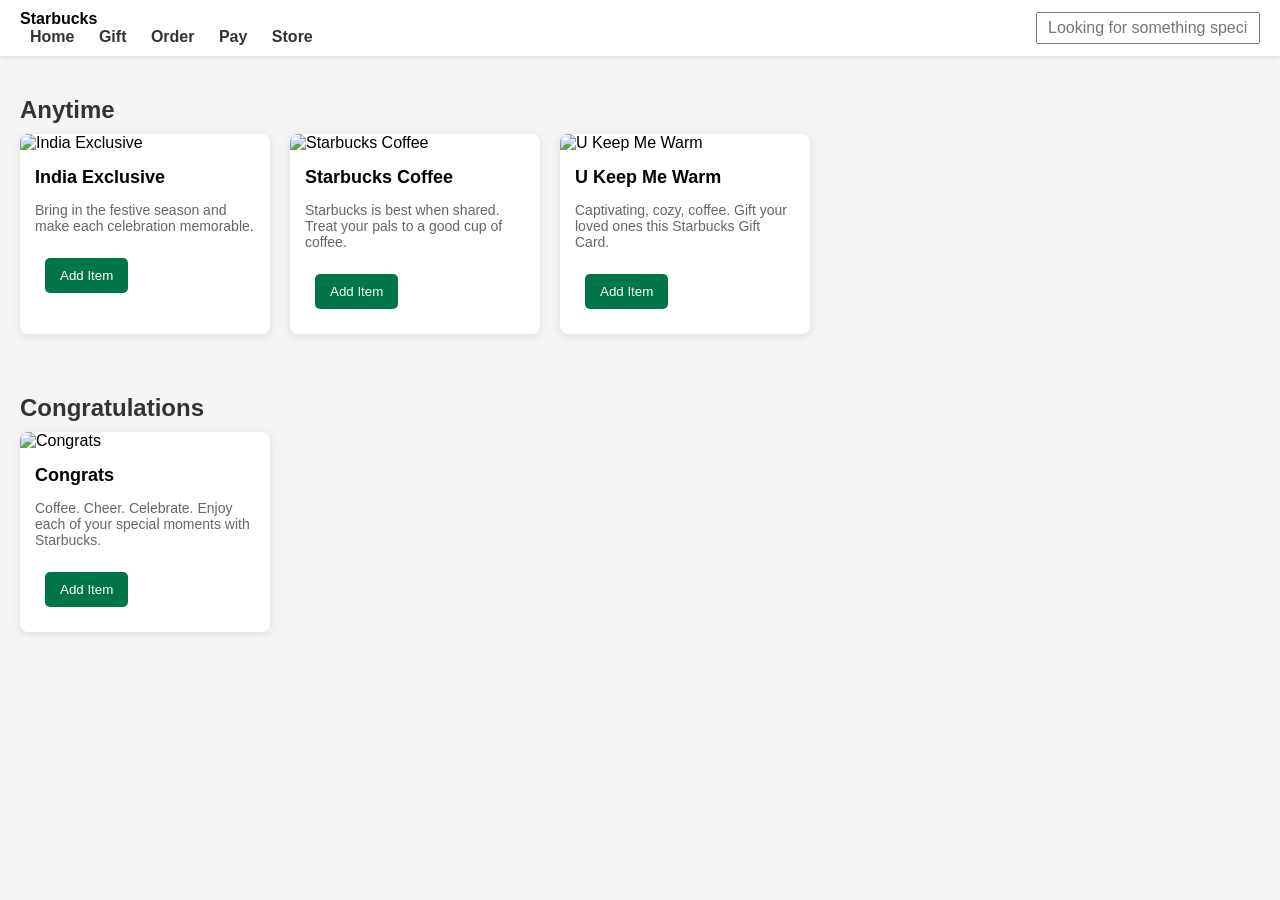
==== Reward.html @ f1b382c6 "Add Reward.html and update index.html & style.css & script.js" ====
<!DOCTYPE html><html lang="en">
<head>
  <meta charset="UTF-8" />
  <meta name="viewport" content="width=device-width, initial-scale=1.0" />
  <title>Starbucks Gift Cards</title>
  <link rel="stylesheet" href="style.css">
</head>
<body>
  <header>
    <div>
      <strong>Starbucks</strong>
      <nav>
        <a href="#">Home</a>
        <a href="#">Gift</a>
        <a href="#">Order</a>
        <a href="#">Pay</a>
        <a href="#">Store</a>
      </nav>
    </div>
    <input class="search" type="text" placeholder="Looking for something specific?">
  </header>  <div class="section">
    <h2>Anytime</h2>
    <div class="card-row">
      <div class="card">
        <img src="https://content-prod-live.cert.starbucks.com/binary/v2/asset/137-79276.jpg" alt="India Exclusive">
        <div class="card-content">
          <h3>India Exclusive</h3>
          <p>Bring in the festive season and make each celebration memorable.</p>
          <button class="add-button">Add Item</button>
        </div>
      </div><div class="card">
    <img src="https://content-prod-live.cert.starbucks.com/binary/v2/asset/137-79636.jpg" alt="Starbucks Coffee">
    <div class="card-content">
      <h3>Starbucks Coffee</h3>
      <p>Starbucks is best when shared. Treat your pals to a good cup of coffee.</p>
      <button class="add-button">Add Item</button>
    </div>
  </div>

  <div class="card">
    <img src="https://content-prod-live.cert.starbucks.com/binary/v2/asset/137-79549.jpg" alt="U Keep Me Warm">
    <div class="card-content">
      <h3>U Keep Me Warm</h3>
      <p>Captivating, cozy, coffee. Gift your loved ones this Starbucks Gift Card.</p>
      <button class="add-button">Add Item</button>
    </div>
  </div>
</div>

  </div>  <div class="section">
    <h2>Congratulations</h2>
    <div class="card-row">
      <div class="card">
        <img src="https://content-prod-live.cert.starbucks.com/binary/v2/asset/137-79279.jpg" alt="Congrats">
        <div class="card-content">
          <h3>Congrats</h3>
          <p>Coffee. Cheer. Celebrate. Enjoy each of your special moments with Starbucks.</p>
          <button class="add-button">Add Item</button>
        </div>
      </div>
    </div>
  </div>
</body>
</html>
---- style.css ----
body {
  font-family: Arial, sans-serif;
  margin: 0;
  background: #f5f5f5;
}
header {
  background: #fff;
  padding: 10px 20px;
  box-shadow: 0 2px 4px rgba(0,0,0,0.1);
  display: flex;
  align-items: center;
  justify-content: space-between;
}
header nav a {
  margin: 0 10px;
  text-decoration: none;
  color: #333;
  font-weight: bold;
}
.search {
  padding: 5px 10px;
  font-size: 16px;
}
.section {
  padding: 20px;
}
h2 {
  margin-bottom: 10px;
  color: #333;
}
.card-row {
  display: flex;
  flex-wrap: wrap;
  gap: 20px;
}
.card {
  background: white;
  border-radius: 8px;
  width: 250px;
  box-shadow: 0 2px 8px rgba(0, 0, 0, 0.1);
  overflow: hidden;
}
.card img {
  width: 100%;
  height: 150px;
  object-fit: cover;
}
.card-content {
  padding: 15px;
}
.card-content h3 {
  margin: 0 0 10px;
  font-size: 18px;
}
.card-content p {
  font-size: 14px;
  color: #666;
}
.add-button {
  background: #00754a;
  color: white;
  border: none;
  padding: 10px 15px;
  margin: 10px;
  border-radius: 5px;
  cursor: pointer;
}
.add-button:hover {
  background: #005c38;
}
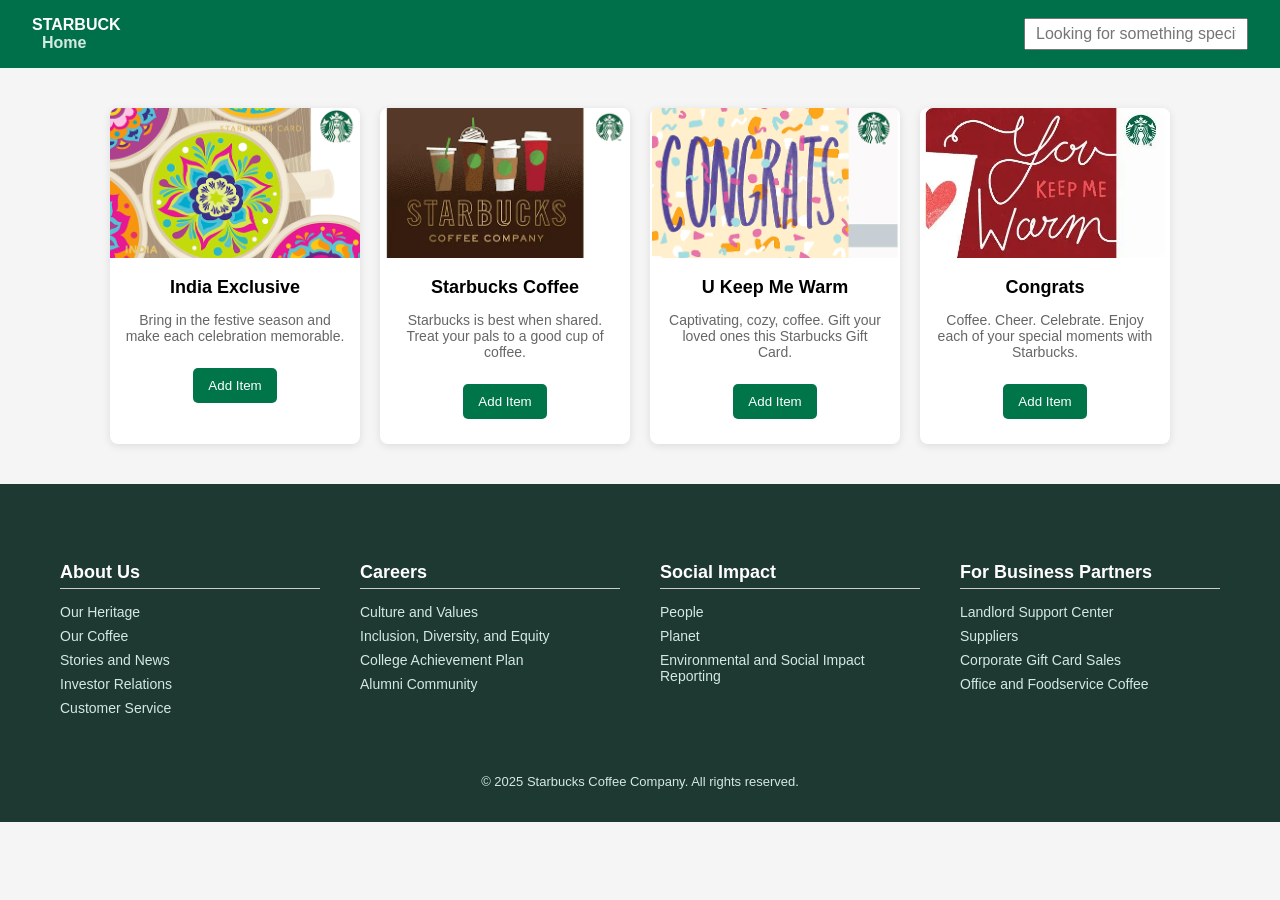
==== commit 1c685430: "Add reward image to images folder & all file" ====
--- a/Reward.html
+++ b/Reward.html
@@ -1,4 +1,5 @@
-<!DOCTYPE html><html lang="en">
+<!DOCTYPE html>
+<html lang="en">
 <head>
   <meta charset="UTF-8" />
   <meta name="viewport" content="width=device-width, initial-scale=1.0" />
@@ -8,50 +9,47 @@
 <body>
   <header>
     <div>
-      <strong>Starbucks</strong>
+      <strong>STARBUCK</strong>
       <nav>
-        <a href="#">Home</a>
-        <a href="#">Gift</a>
-        <a href="#">Order</a>
-        <a href="#">Pay</a>
-        <a href="#">Store</a>
+        <a href="index.html">Home</a>
       </nav>
     </div>
     <input class="search" type="text" placeholder="Looking for something specific?">
-  </header>  <div class="section">
-    <h2>Anytime</h2>
+  </header>
+
+  <!-- ✅ Updated Gift Cards Section (All 4 cards in one row) -->
+  <div class="section">
+   
     <div class="card-row">
       <div class="card">
-        <img src="https://content-prod-live.cert.starbucks.com/binary/v2/asset/137-79276.jpg" alt="India Exclusive">
+        <img src="image/image1.png" alt="India Exclusive">
         <div class="card-content">
           <h3>India Exclusive</h3>
           <p>Bring in the festive season and make each celebration memorable.</p>
           <button class="add-button">Add Item</button>
         </div>
-      </div><div class="card">
-    <img src="https://content-prod-live.cert.starbucks.com/binary/v2/asset/137-79636.jpg" alt="Starbucks Coffee">
-    <div class="card-content">
-      <h3>Starbucks Coffee</h3>
-      <p>Starbucks is best when shared. Treat your pals to a good cup of coffee.</p>
-      <button class="add-button">Add Item</button>
-    </div>
-  </div>
+      </div>
 
-  <div class="card">
-    <img src="https://content-prod-live.cert.starbucks.com/binary/v2/asset/137-79549.jpg" alt="U Keep Me Warm">
-    <div class="card-content">
-      <h3>U Keep Me Warm</h3>
-      <p>Captivating, cozy, coffee. Gift your loved ones this Starbucks Gift Card.</p>
-      <button class="add-button">Add Item</button>
-    </div>
-  </div>
-</div>
+      <div class="card">
+        <img src="image/image2.png" alt="Starbucks Coffee">
+        <div class="card-content">
+          <h3>Starbucks Coffee</h3>
+          <p>Starbucks is best when shared. Treat your pals to a good cup of coffee.</p>
+          <button class="add-button">Add Item</button>
+        </div>
+      </div>
 
-  </div>  <div class="section">
-    <h2>Congratulations</h2>
-    <div class="card-row">
       <div class="card">
-        <img src="https://content-prod-live.cert.starbucks.com/binary/v2/asset/137-79279.jpg" alt="Congrats">
+        <img src="image/image4.png" alt="U Keep Me Warm">
+        <div class="card-content">
+          <h3>U Keep Me Warm</h3>
+          <p>Captivating, cozy, coffee. Gift your loved ones this Starbucks Gift Card.</p>
+          <button class="add-button">Add Item</button>
+        </div>
+      </div>
+
+      <div class="card">
+        <img src="image/image3.webp" alt="Congrats">
         <div class="card-content">
           <h3>Congrats</h3>
           <p>Coffee. Cheer. Celebrate. Enjoy each of your special moments with Starbucks.</p>
@@ -60,5 +58,46 @@
       </div>
     </div>
   </div>
+
+  <footer class="starbucks-footer">
+    <div class="footer-container">
+      <div class="footer-column">
+        <h3>About Us</h3>
+        <p>Our Heritage</p>
+        <p>Our Coffee</p>
+        <p>Stories and News</p>
+        <p>Investor Relations</p>
+        <p>Customer Service</p>
+      </div>
+
+      <div class="footer-column">
+        <h3>Careers</h3>
+        <p>Culture and Values</p>
+        <p>Inclusion, Diversity, and Equity</p>
+        <p>College Achievement Plan</p>
+        <p>Alumni Community</p>
+      </div>
+
+      <div class="footer-column">
+        <h3>Social Impact</h3>
+        <p>People</p>
+        <p>Planet</p>
+        <p>Environmental and Social Impact Reporting</p>
+      </div>
+
+      <div class="footer-column">
+        <h3>For Business Partners</h3>
+        <p>Landlord Support Center</p>
+        <p>Suppliers</p>
+        <p>Corporate Gift Card Sales</p>
+        <p>Office and Foodservice Coffee</p>
+      </div>
+
+    </div>
+
+    <div class="footer-bottom">
+      <p>© 2025 Starbucks Coffee Company. All rights reserved.</p>
+    </div>
+  </footer>
 </body>
-</html>+</html>
--- a/style.css
+++ b/style.css
@@ -1,62 +1,99 @@
-
 body {
   font-family: Arial, sans-serif;
   margin: 0;
   background: #f5f5f5;
 }
+
 header {
-  background: #fff;
-  padding: 10px 20px;
-  box-shadow: 0 2px 4px rgba(0,0,0,0.1);
+  background-color: #00704A;
+  color: white;
+  padding: 1rem 2rem;
   display: flex;
+  justify-content: space-between;
   align-items: center;
-  justify-content: space-between;
 }
-header nav a {
-  margin: 0 10px;
-  text-decoration: none;
-  color: #333;
+
+header .logo {
+  font-size: 1.5rem;
   font-weight: bold;
 }
+
+header nav ul {
+  list-style: none;
+  display: flex;
+  gap: 1.5rem;
+}
+
+header nav ul li {
+  cursor: pointer;
+}
+
+/* ✅ Navigation Links */
+nav a {
+  text-decoration: none;
+  color: #d4e9e2; /* light greenish-white */
+  font-weight: bold;
+  margin: 0 10px;
+  transition: color 0.3s;
+}
+
+nav a:hover {
+  color: #ffffff;
+  border-bottom: 2px solid #ffffff;
+}
+
 .search {
   padding: 5px 10px;
   font-size: 16px;
 }
+
 .section {
   padding: 20px;
 }
+
 h2 {
   margin-bottom: 10px;
   color: #333;
 }
+
+/* ✅ Centered Cards */
 .card-row {
   display: flex;
   flex-wrap: wrap;
+  justify-content: center; /* Center align */
   gap: 20px;
+  padding: 20px;
 }
+
 .card {
   background: white;
   border-radius: 8px;
   width: 250px;
   box-shadow: 0 2px 8px rgba(0, 0, 0, 0.1);
   overflow: hidden;
+  text-align: center;
 }
+
 .card img {
   width: 100%;
   height: 150px;
   object-fit: cover;
 }
+
 .card-content {
   padding: 15px;
 }
+
 .card-content h3 {
   margin: 0 0 10px;
   font-size: 18px;
 }
+
 .card-content p {
   font-size: 14px;
   color: #666;
 }
+
 .add-button {
   background: #00754a;
   color: white;
@@ -66,6 +103,74 @@
   border-radius: 5px;
   cursor: pointer;
 }
+
 .add-button:hover {
   background: #005c38;
-}+}
+
+.starbucks-footer {
+  background-color: #1e3932;
+  color: #fff;
+  padding: 40px 20px 20px;
+  font-family: 'Segoe UI', sans-serif;
+}
+
+.footer-container {
+  display: flex;
+  flex-wrap: wrap;
+  justify-content: space-between;
+  max-width: 1200px;
+  margin: auto;
+}
+
+.footer-column {
+  flex: 1 1 200px;
+  margin: 20px;
+}
+
+.footer-column h3 {
+  font-size: 18px;
+  margin-bottom: 15px;
+  color: #ffffff;
+  border-bottom: 1px solid #ccc;
+  padding-bottom: 5px;
+}
+
+.footer-column p {
+  margin: 8px 0;
+  font-size: 14px;
+  color: #d4e9e2;
+  cursor: pointer;
+}
+
+.footer-column p:hover {
+  text-decoration: underline;
+}
+
+.social-icons a img {
+  width: 30px;
+  margin-right: 10px;
+  border-radius: 5px;
+}
+
+.store-link {
+  display: inline-block;
+  margin-top: 10px;
+  color: #d4e9e2;
+  background-color: #00754a;
+  padding: 6px 12px;
+  text-decoration: none;
+  border-radius: 4px;
+  font-size: 14px;
+}
+
+.store-link:hover {
+  background-color: #00573f;
+}
+
+.footer-bottom {
+  text-align: center;
+  margin-top: 30px;
+  font-size: 13px;
+  color: #d4e9e2;
+}
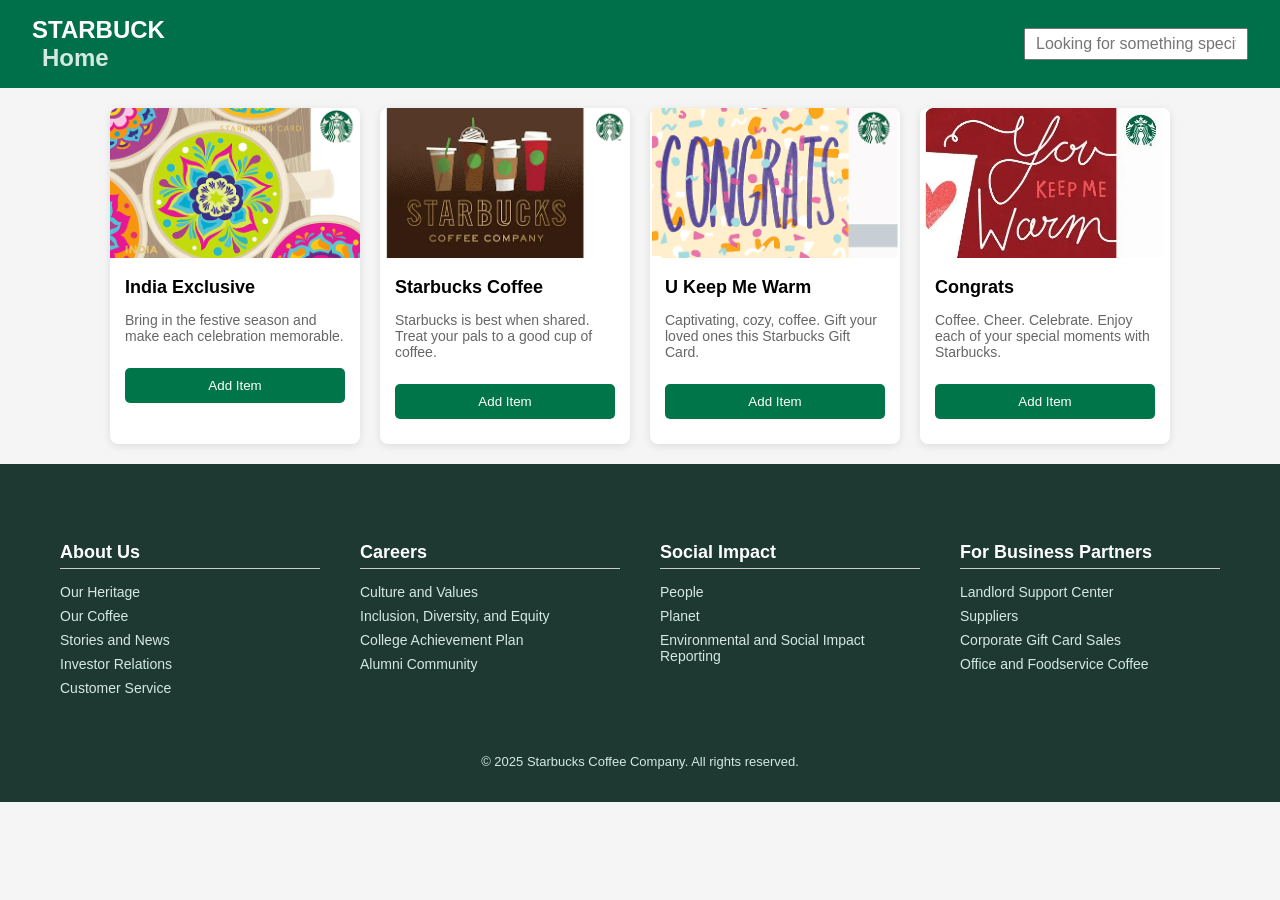
==== commit 56a228f0: "Add script.js & Reward.html & style.css" ====
--- a/Reward.html
+++ b/Reward.html
@@ -8,7 +8,7 @@
 </head>
 <body>
   <header>
-    <div>
+    <div class="logo">
       <strong>STARBUCK</strong>
       <nav>
         <a href="index.html">Home</a>
@@ -17,9 +17,7 @@
     <input class="search" type="text" placeholder="Looking for something specific?">
   </header>
 
-  <!-- ✅ Updated Gift Cards Section (All 4 cards in one row) -->
   <div class="section">
-   
     <div class="card-row">
       <div class="card">
         <img src="image/image1.png" alt="India Exclusive">
@@ -92,12 +90,15 @@
         <p>Corporate Gift Card Sales</p>
         <p>Office and Foodservice Coffee</p>
       </div>
-
     </div>
 
     <div class="footer-bottom">
       <p>© 2025 Starbucks Coffee Company. All rights reserved.</p>
     </div>
   </footer>
+
+  <div id="toast" class="toast">Your item was added!</div>
+
+  <script src="script.js"></script>
 </body>
 </html>
--- a/style.css
+++ b/style.css
@@ -18,26 +18,15 @@
   font-weight: bold;
 }
 
-header nav ul {
-  list-style: none;
-  display: flex;
-  gap: 1.5rem;
-}
-
-header nav ul li {
-  cursor: pointer;
-}
-
-/* ✅ Navigation Links */
-nav a {
+header nav a {
+  margin: 0 10px;
   text-decoration: none;
-  color: #d4e9e2; /* light greenish-white */
+  color: #d4e9e2;
   font-weight: bold;
-  margin: 0 10px;
   transition: color 0.3s;
 }
 
-nav a:hover {
+header nav a:hover {
   color: #ffffff;
   border-bottom: 2px solid #ffffff;
 }
@@ -56,13 +45,11 @@
   color: #333;
 }
 
-/* ✅ Centered Cards */
 .card-row {
   display: flex;
+  justify-content: center;
   flex-wrap: wrap;
-  justify-content: center; /* Center align */
   gap: 20px;
-  padding: 20px;
 }
 
 .card {
@@ -71,7 +58,6 @@
   width: 250px;
   box-shadow: 0 2px 8px rgba(0, 0, 0, 0.1);
   overflow: hidden;
-  text-align: center;
 }
 
 .card img {
@@ -99,9 +85,10 @@
   color: white;
   border: none;
   padding: 10px 15px;
-  margin: 10px;
+  margin: 10px 0;
   border-radius: 5px;
   cursor: pointer;
+  width: 100%;
 }
 
 .add-button:hover {
@@ -174,3 +161,32 @@
   font-size: 13px;
   color: #d4e9e2;
 }
+
+.toast {
+  visibility: hidden;
+  min-width: 250px;
+  background-color: #00754a;
+  color: white;
+  text-align: center;
+  border-radius: 8px;
+  padding: 16px;
+  position: fixed;
+  z-index: 1000;
+  left: 50%;
+  bottom: 30px;
+  transform: translateX(-50%);
+  font-size: 16px;
+  opacity: 0;
+  transition: opacity 0.5s, bottom 0.5s;
+}
+
+.toast.show {
+  visibility: visible;
+  opacity: 1;
+  bottom: 50px;
+}
+.add-button:disabled {
+  background-color: #888;
+  color: #eee;
+  cursor: not-allowed;
+}
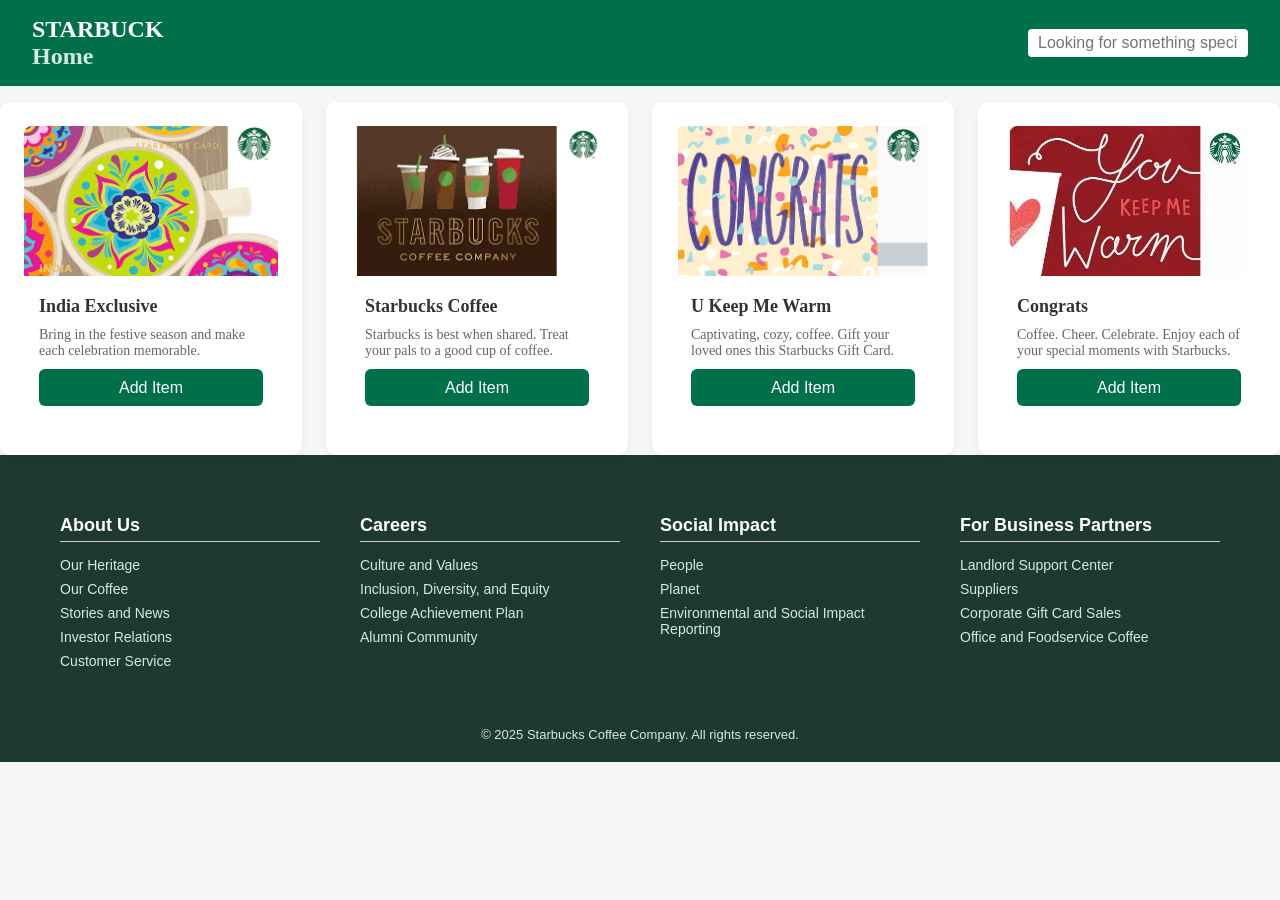
==== commit 609b9af5: "add all files" ====
--- a/Reward.html
+++ b/Reward.html
@@ -7,6 +7,7 @@
   <link rel="stylesheet" href="style.css">
 </head>
 <body>
+
   <header>
     <div class="logo">
       <strong>STARBUCK</strong>
@@ -19,6 +20,7 @@
 
   <div class="section">
     <div class="card-row">
+
       <div class="card">
         <img src="image/image1.png" alt="India Exclusive">
         <div class="card-content">
@@ -54,11 +56,13 @@
           <button class="add-button">Add Item</button>
         </div>
       </div>
+
     </div>
   </div>
 
   <footer class="starbucks-footer">
     <div class="footer-container">
+
       <div class="footer-column">
         <h3>About Us</h3>
         <p>Our Heritage</p>
@@ -90,6 +94,7 @@
         <p>Corporate Gift Card Sales</p>
         <p>Office and Foodservice Coffee</p>
       </div>
+
     </div>
 
     <div class="footer-bottom">
@@ -97,6 +102,7 @@
     </div>
   </footer>
 
+  <!-- Toast Message -->
   <div id="toast" class="toast">Your item was added!</div>
 
   <script src="script.js"></script>
--- a/style.css
+++ b/style.css
@@ -1,9 +1,18 @@
+/* Reset */
+* {
+  margin: 0;
+  padding: 0;
+  box-sizing: border-box;
+}
+
+/* Fonts & Body */
 body {
-  font-family: Arial, sans-serif;
-  margin: 0;
-  background: #f5f5f5;
-}
-
+  font-family: 'Zilla Slab', serif;
+  background: #f6f6f6;
+  color: #333;
+}
+
+/* Header */
 header {
   background-color: #00704A;
   color: white;
@@ -18,45 +27,204 @@
   font-weight: bold;
 }
 
+header nav ul {
+  list-style: none;
+  display: flex;
+  gap: 1.5rem;
+}
+
+header nav ul li,
 header nav a {
-  margin: 0 10px;
+  cursor: pointer;
+  color: #d4e9e2;
   text-decoration: none;
-  color: #d4e9e2;
   font-weight: bold;
   transition: color 0.3s;
 }
 
+header nav ul li:hover,
 header nav a:hover {
   color: #ffffff;
   border-bottom: 2px solid #ffffff;
 }
 
+/* Search Input */
 .search {
   padding: 5px 10px;
   font-size: 16px;
-}
-
-.section {
-  padding: 20px;
-}
-
-h2 {
-  margin-bottom: 10px;
-  color: #333;
-}
-
-.card-row {
-  display: flex;
-  justify-content: center;
-  flex-wrap: wrap;
-  gap: 20px;
-}
-
-.card {
+  border-radius: 4px;
+  border: none;
+}
+
+/* Layout */
+.main-container {
+  display: flex;
+}
+
+/* Sidebar */
+aside {
+  width: 200px;
+  background-color: #e4e4e4;
+  padding: 1rem;
+  height: calc(100vh - 64px); /* 64px header height */
+}
+
+aside ul {
+  list-style: none;
+  display: flex;
+  flex-direction: column;
+  gap: 1rem;
+}
+
+aside ul li {
+  padding: 10px;
   background: white;
   border-radius: 8px;
-  width: 250px;
-  box-shadow: 0 2px 8px rgba(0, 0, 0, 0.1);
+  cursor: pointer;
+  transition: background 0.3s;
+}
+
+aside ul li:hover {
+  background-color: #cfcfcf;
+}
+
+aside ul li.active {
+  background-color: #00704A;
+  color: white;
+}
+
+/* Main Content */
+main {
+  flex: 1;
+  padding: 2rem;
+}
+
+/* Hero Section */
+.hero {
+  display: flex;
+  justify-content: space-between;
+  align-items: center;
+  background: linear-gradient(120deg, #00704A, #1e3932);
+  color: white;
+  padding: 2rem 2rem;
+  border-radius: 12px;
+  margin-bottom: 2rem;
+  gap: 2rem;
+  flex-wrap: wrap;
+  box-shadow: 0 8px 24px rgba(0, 0, 0, 0.3);
+}
+
+.hero-text {
+  flex: 1 1 400px;
+  max-width: 450px;
+}
+
+.hero-text h1 {
+  font-size: 2rem;
+  margin-bottom: 1rem;
+  font-weight: 700;
+  letter-spacing: 1px;
+}
+
+.hero-text p {
+  font-size: 1rem;
+  margin-bottom: 1.5rem;
+  line-height: 1.6;
+  color: #d4e9e2;
+}
+
+.hero-text button {
+  background-color: #d4e9e2;
+  color: #1e3932;
+  border: none;
+  padding: 0.7rem 1.4rem;
+  font-weight: bold;
+  border-radius: 8px;
+  cursor: pointer;
+  transition: background 0.3s ease, transform 0.2s ease;
+  box-shadow: 0 4px 10px rgba(212, 233, 226, 0.7);
+}
+
+.hero-text button:hover {
+  background-color: #b3cec2;
+  transform: scale(1.05);
+}
+
+.hero-image {
+  flex: 1 1 280px;
+  text-align: center;
+}
+
+.hero-image img {
+  width: 280px;
+  border-radius: 12px;
+  box-shadow: 0 0 15px rgba(0, 0, 0, 0.3);
+  object-fit: cover;
+  transition: transform 0.3s ease;
+}
+
+.hero-image img:hover {
+  transform: scale(1.05);
+}
+
+/* Smaller Hero Images */
+.hero-small-image img {
+  width: 150px;
+  height: auto;
+  border-radius: 8px;
+  box-shadow: 0 0 5px rgba(0,0,0,0.2);
+  background: #f5f5f5;
+  margin: 0;
+  font-family: Arial, sans-serif;
+}
+
+/* Buttons */
+button,
+.add-button {
+  padding: 0.6rem 1.2rem;
+  background-color: #00704A;
+  color: white;
+  border: none;
+  border-radius: 6px;
+  cursor: pointer;
+  font-size: 1rem;
+  transition: background 0.3s;
+  width: auto;
+}
+
+button:hover,
+.add-button:hover {
+  background-color: #005e3c;
+}
+
+.add-button {
+  margin: 10px 0;
+  width: 100%;
+}
+
+.add-button:disabled {
+  background-color: #888;
+  color: #eee;
+  cursor: not-allowed;
+}
+
+/* Cards */
+.cards,
+.card-row {
+  display: flex;
+  gap: 1.5rem;
+  margin-top: 1rem;
+  flex-wrap: wrap;
+  justify-content: center;
+}
+
+.card {
+  background-color: white;
+  padding: 1.5rem;
+  border-radius: 10px;
+  flex: 1 1 250px;
+  box-shadow: 0 4px 8px rgba(0,0,0,0.05);
+  font-size: 1.1rem;
   overflow: hidden;
 }
 
@@ -64,6 +232,7 @@
   width: 100%;
   height: 150px;
   object-fit: cover;
+  border-radius: 8px 8px 0 0;
 }
 
 .card-content {
@@ -80,21 +249,20 @@
   color: #666;
 }
 
-.add-button {
-  background: #00754a;
-  color: white;
-  border: none;
-  padding: 10px 15px;
-  margin: 10px 0;
-  border-radius: 5px;
-  cursor: pointer;
-  width: 100%;
-}
-
-.add-button:hover {
-  background: #005c38;
-}
-
+/* Navigation Links */
+nav a {
+  text-decoration: none;
+  color: #d4e9e2;
+  font-weight: bold;
+  transition: color 0.3s;
+}
+
+nav a:hover {
+  color: #ffffff;
+  border-bottom: 2px solid #ffffff;
+}
+
+/* Footer */
 .starbucks-footer {
   background-color: #1e3932;
   color: #fff;
@@ -162,6 +330,7 @@
   color: #d4e9e2;
 }
 
+/* Toast Notification */
 .toast {
   visibility: hidden;
   min-width: 250px;
@@ -185,8 +354,3 @@
   opacity: 1;
   bottom: 50px;
 }
-.add-button:disabled {
-  background-color: #888;
-  color: #eee;
-  cursor: not-allowed;
-}
